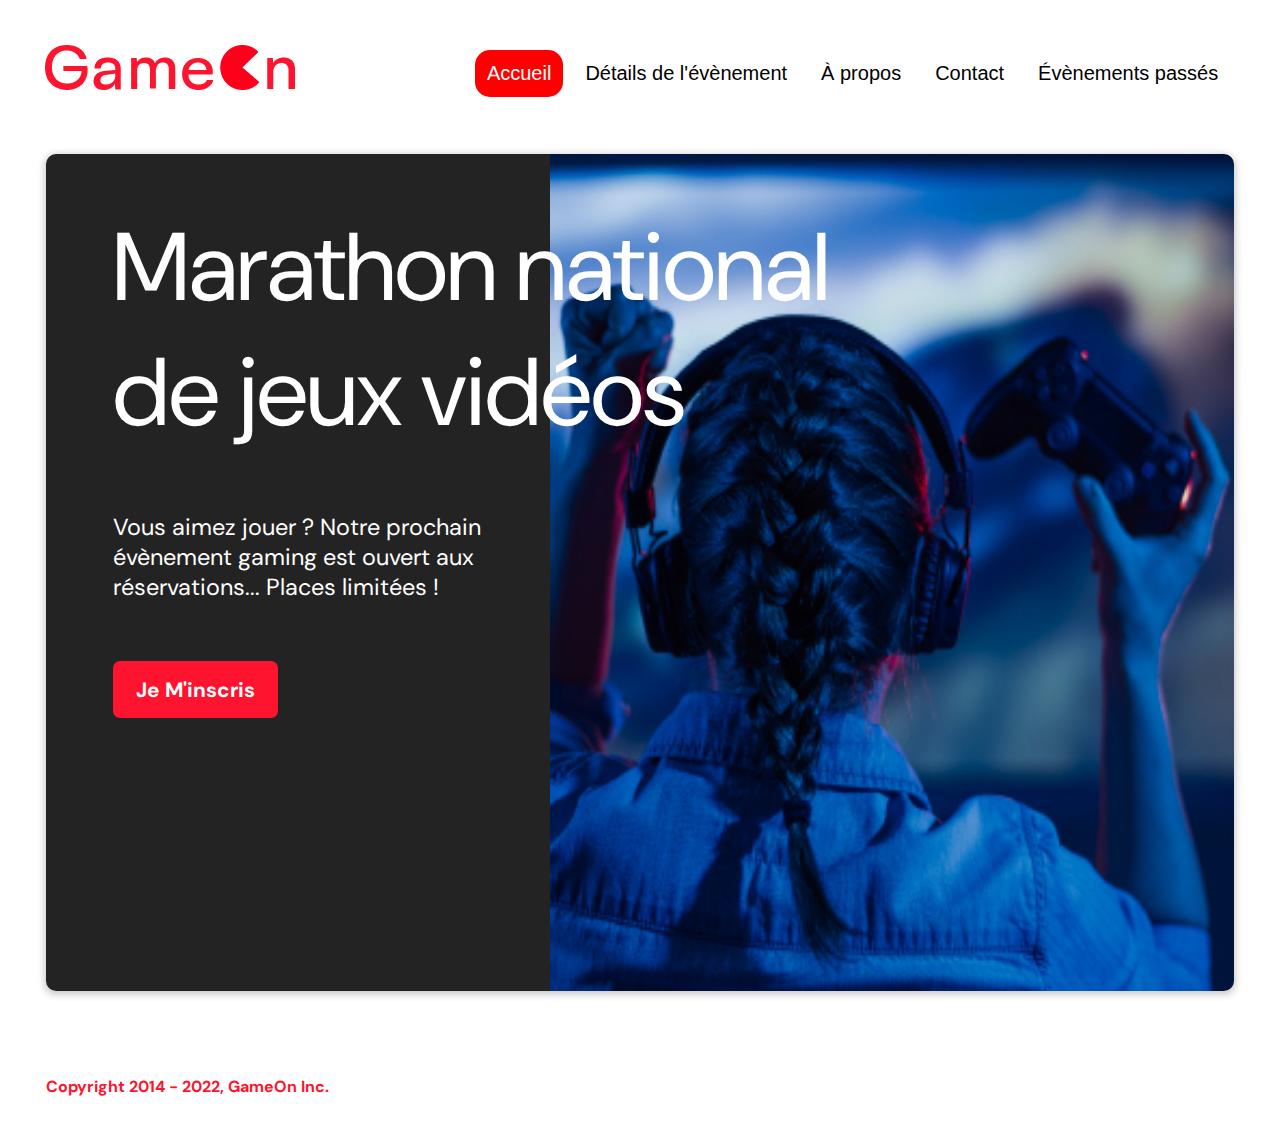
==== index.html @ fca75771 "Update - Global - Moved all elements to parent" ====
<!DOCTYPE html>
<html lang="en">
  <head>
    <meta charset="utf-8" />
    <title>Reservation</title>
    <meta name="viewport" content="width=device-width,initial-scale=1" />
    <link rel="stylesheet" href="modal.css" />
    <link rel="stylesheet" href="https://cdnjs.cloudflare.com/ajax/libs/font-awesome/4.7.0/css/font-awesome.min.css">
    <link
      href="https://fonts.googleapis.com/css?family=DM+Sans"
      rel="stylesheet"
    />
  </head>
  <body>
    <div class="topnav" id="myTopnav">
      <div class="header-logo">
      <img alt="logo" src="Logo.png" width="auto" height="auto" />
    </div>
    <div class="main-navbar">
      
      <a href="#" class="active"><span>Accueil</span></a>
      <a href="#"><span>Détails de l'évènement</span></a>
      <a href="#"><span>À propos</span></a>
      <a href="#"><span>Contact</span></a>
      <a href="#"><span>Évènements passés</span></a>
      <a href="javascript:void(0);" class="icon" onclick="editNav()">
        <i class="fa fa-bars"></i>
      </a>
    </div>
    </div>
  </div>
    <main>
      <div class="hero-section">
        <div class="hero-content">
          <h1 class="hero-headline">
            Marathon national<br>
            de jeux vidéos
          </h1>
          <p class="hero-text">
            Vous aimez jouer ? Notre prochain évènement gaming est ouvert
            aux réservations... Places limitées !
          </p>
          <button class="btn-signup modal-btn">
            je m'inscris
          </button>
        </div>
        <div class="hero-img">
          <img src="./bg_img.jpg" alt="img" />
        </div>
        <button class="btn-signup modal-btn">
          je m'inscris
        </button>
      </div>

      <div class="bground">
        <div class="content">
          <span class="close"></span>
          <div class="modal-body">
            <form
            id="formContainer"
              name="reserve"
              action="index.html"
              method="get"
            >
              <div
                class="formData">
                <label>Prénom</label><br>
                <input
                  class="text-control"
                  type="text"
                  id="first"
                  name="first"
                  minlength="2"
                /><br>
              </div>
              <div
                class="formData">
                <label>Nom</label><br>
                <input
                  class="text-control"
                  type="text"
                  id="last"
                  name="last"
                /><br>
              </div>
              <div
                class="formData">
                <label>E-mail</label><br>
                <input
                  class="text-control"
                  type="text"
                  id="email"
                  name="email"
                /><br>
              </div>
              <div
                class="formData">
                <label>Date de naissance</label><br>
                <input
                  class="text-control"
                  type="date"
                  id="birthdate"
                  name="birthdate"
                /><br>
              </div>
              <div
                class="formData">
                <label>À combien de tournois GameOn avez-vous déjà participé ?</label><br>
                <input type="number" class="text-control" id="quantity" name="quantity" min="0" max="99">
              </div>
              <p class="text-label">A quel tournoi souhaitez-vous participer cette année ?</p>
              <div
                class="formData">
                <input
                  class="checkbox-input"
                  type="radio"
                  id="location1"
                  name="location"
                  value="New York"
                />
                <label class="checkbox-label" for="location1">
                  <span class="checkbox-icon"></span>
                  New York</label
                >
                <input
                  class="checkbox-input"
                  type="radio"
                  id="location2"
                  name="location"
                  value="San Francisco"
                />
                <label class="checkbox-label" for="location2">
                  <span class="checkbox-icon"></span>
                  San Francisco</label
                >
                <input
                  class="checkbox-input"
                  type="radio"
                  id="location3"
                  name="location"
                  value="Seattle"
                />
                <label class="checkbox-label" for="location3">
                  <span class="checkbox-icon"></span>
                  Seattle</label
                >
                <input
                  class="checkbox-input"
                  type="radio"
                  id="location4"
                  name="location"
                  value="Chicago"
                />
                <label class="checkbox-label" for="location4">
                  <span class="checkbox-icon"></span>
                  Chicago</label
                >
                <input
                  class="checkbox-input"
                  type="radio"
                  id="location5"
                  name="location"
                  value="Boston"
                />
                <label class="checkbox-label" for="location5">
                  <span class="checkbox-icon"></span>
                  Boston</label
                >
                <input
                  class="checkbox-input"
                  type="radio"
                  id="location6"
                  name="location"
                  value="Portland"
                />
                <label class="checkbox-label" for="location6">
                  <span class="checkbox-icon"></span>
                  Portland</label
                >
              </div>

              <div
                class="formData">
                <input
                  class="checkbox-input"
                  type="checkbox"
                  id="checkbox1"
                  checked
                />
                <label class="checkbox2-label" for="checkbox1">
                  <span class="checkbox-icon"></span>
                  J'ai lu et accepté les conditions d'utilisation.
                </label>
                <br>
                <input class="checkbox-input" type="checkbox" id="checkbox2" />
                <label class="checkbox2-label" for="checkbox2">
                  <span class="checkbox-icon"></span>
                  Je Je souhaite être prévenu des prochains évènements.
                </label>
                <br>
              </div>
              <input
                class="btn-submit"
                type="submit"
                class="button"
                value="C'est parti"
              />
            </form>
            <span class="validation-msg">Merci pour votre inscription</span>
            <button class="button validation-button">Fermer</button>
          </div>
        </div>
      </div>
    </main>
    <footer>
      <p class="copyrights">
        Copyright 2014 - 2022, GameOn Inc.
      </p>
    </footer>
    <script src="modal.js"></script>
  </body>
</html>
---- modal.css ----
:root {
  --font-default: "DM Sans", Arial, Helvetica, sans-serif;
  --font-slab: var(--font-default);
  --modal-duration: 0.8s;
}
* {
  box-sizing: border-box;
  margin: 0;
  padding: 0;
}

button {
  all: unset;
}

button:focus {
  outline: revert;
}
/* Landing Page */

.invalid {
  border: 2px solid #ff4e60;
}

.error-message {
  color: #ff4e60;
  font-size: 10px;
  line-height: 14px;
  font-weight: 400;
}

.no-scroll {
  overflow: hidden;
  height: 100vh;
}

.validation-button {
  position: absolute;
  bottom: 30px;
  width: 182px;
  padding: 11px 0 !important;
  display: flex;
  align-items: center;
  justify-content: center;
  left: calc(50% - 91px);
}

.validation-msg {
  margin: 331px auto 0 auto;
  font-size: 36px;
  font-weight: 400;
  line-height: 51px;
  width: 100%;
  max-width: 273px;
  text-align: center;
}

body {
  margin: 0;
  display: flex;
  flex-direction: column;
  background-image: url("background.png");
  font-family: var(--font-default);
  font-size: 18px;
  max-width: 1300px;
  margin: 0 auto;
}

p {
  margin-bottom: 0;
  padding: 0.5vw;
}

img {
  padding-right: 1rem;
}

.topnav {
  overflow: hidden;
  margin: 3.5%;
}
.header-logo {
  float: left;
}
.main-navbar {
  float: right;
}
.topnav a {
  float: left;
  display: block;
  color: #000000;
  text-align: center;
  padding: 12px 12px;
  margin: 5px;
  text-decoration: none;
  font-size: 20px;
  font-family: Roboto, sans-serif;
}

.topnav a:hover {
  background-color: #ff0000;
  color: #ffffff;
  border-radius: 15px;
}

.topnav a.active {
  background-color: #ff0000;
  color: #ffffff;
  border-radius: 15px;
}

.topnav .icon {
  display: none;
}

@media screen and (max-width: 768px) {
  .topnav a {
    display: none;
  }
  .topnav a.icon {
    float: right;
    display: block;
  }
}

@media screen and (max-width: 768px) {
  .topnav.responsive {
    position: relative;
  }
  .topnav.responsive .icon {
    position: absolute;
    right: 0;
    top: 0;
  }
  .topnav.responsive a {
    float: none;
    display: block;
    text-align: left;
  }
}
@media screen and (max-width: 540px) {
  .topnav a {
    display: none;
  }
  .topnav a.icon {
    float: right;
    display: block;
    margin-top: -15px;
  }
}

main {
  font-size: 130%;
  font-weight: bolder;
  color: black;
  padding-top: 0.5vw;
  padding-left: 2vw;
  padding-right: 2vw;
  margin: 1px 20px 15px;
  border-radius: 2rem;
  text-align: justify;
}

.modal-btn {
  font-size: 145%;
  background: #fe142f;
  display: flex;
  margin: auto;
  padding: 2em;
  color: #fff;
  padding: 0.75rem 2.5rem;
  border-radius: 1rem;
  cursor: pointer;
}

.modal-btn:hover {
  background: #3876ac;
}

.footer {
  margin: 20px;
  padding: 10px;
  font-family: var(--font-slab);
}

/* Modal form */

.button {
  background: #fe142f;
  margin-top: 0.5em;
  padding: 1em;
  color: #fff;
  border-radius: 15px;
  cursor: pointer;
  font-size: 16px;
}

.button:hover {
  background: #3876ac;
}

.smFont {
  font-size: 16px;
}

.bground {
  display: none;
  position: fixed;
  z-index: 1;
  left: 0;
  top: 0;
  height: 100vh;
  width: 100vw;
  overflow: auto;
  background-color: rgba(26, 39, 156, 0.4);
}

.content {
  margin: auto auto;
  width: 100%;
  max-width: 500px;
  height: 100vh;
  max-height: 850px;
  animation-name: modalopen;
  animation-duration: var(--modal-duration);
  background: #232323;
  border-radius: 10px;
  overflow: hidden;
  overflow-y: auto;
  position: relative;
  color: #fff;
}

.modal-body {
  position: relative;
  min-height: calc(100% - 30px);
  display: flex;
  flex-direction: column;
  padding: 15px 38px;
  margin: 15px auto;
}

label {
  font-family: var(--font-default);
  font-size: 17px;
  font-weight: normal;
  display: inline-block;
  margin-bottom: 11px;
}
input {
  padding: 8px;
  border: 0.8px solid #ccc;
  outline: none;
}
.text-control {
  margin: 0;
  padding: 8px;
  width: 100%;
  border-radius: 8px;
  font-size: 20px;
  height: 48px;
}
.formData[data-error]::after {
  content: attr(data-error);
  font-size: 0.4em;
  color: #e54858;
  display: block;
  margin-top: 7px;
  margin-bottom: 7px;
  text-align: right;
  line-height: 0.3;
  opacity: 0;
  transition: 0.3s;
}
.formData[data-error-visible="true"]::after {
  opacity: 1;
}
.formData[data-error-visible="true"] .text-control {
  border: 2px solid #e54858;
}
.checkbox-label,
.checkbox2-label {
  position: relative;
  margin-left: 36px;
  font-size: 12px;
  font-weight: normal;
}
.checkbox-label .checkbox-icon,
.checkbox2-label .checkbox-icon {
  display: block;
  width: 20px;
  height: 20px;
  border: 2px solid #279e7a;
  border-radius: 50%;
  text-indent: 29px;
  white-space: nowrap;
  position: absolute;
  left: -30px;
  top: -1px;
  transition: 0.3s;
}
.checkbox-label .checkbox-icon::after,
.checkbox2-label .checkbox-icon::after {
  content: "";
  width: 13px;
  height: 13px;
  background-color: #279e7a;
  border-radius: 50%;
  text-indent: 29px;
  white-space: nowrap;
  position: absolute;
  left: 50%;
  top: 50%;
  transform: translate(-50%, -50%);
  transition: 0.3s;
  opacity: 0;
}
.checkbox-input {
  display: none;
}
.checkbox-input:checked + .checkbox-label .checkbox-icon::after,
.checkbox-input:checked + .checkbox2-label .checkbox-icon::after {
  opacity: 1;
}
.checkbox-input:checked + .checkbox2-label .checkbox-icon {
  background: #279e7a;
}
.checkbox2-label .checkbox-icon {
  border-radius: 4px;
  border: 0;
  background: #c4c4c4;
}
.checkbox2-label .checkbox-icon::after {
  width: 7px;
  height: 4px;
  border-radius: 2px;
  background: transparent;
  border: 2px solid transparent;
  border-bottom-color: #fff;
  border-left-color: #fff;
  transform: rotate(-55deg);
  left: 21%;
  top: 19%;
}
.close {
  position: absolute;
  z-index: 4;
  right: 15px;
  top: 15px;
  width: 32px;
  height: 32px;
  opacity: 1;
  cursor: pointer;
  transform: scale(0.7);
}
.close:before,
.close:after {
  position: absolute;
  left: 15px;
  content: " ";
  height: 33px;
  width: 3px;
  background-color: #fff;
}
.close:before {
  transform: rotate(45deg);
}
.close:after {
  transform: rotate(-45deg);
}
.btn-submit,
.btn-signup {
  background: #fe142f;
  display: block;
  margin: 0 auto;
  border-radius: 7px;
  font-size: 1rem;
  padding: 12px 82px;
  color: #fff;
  cursor: pointer;
  border: 0;
}
/* custom select styles */
.custom-select {
  position: relative;
  font-family: Arial;
  font-size: 1.1rem;
  font-weight: normal;
}

.custom-select select {
  display: none;
}
.select-selected {
  background-color: #fff;
}

/* Style the arrow inside the select element: */
.select-selected:after {
  position: absolute;
  content: "";
  top: 10px;
  right: 13px;
  width: 11px;
  height: 11px;
  border: 3px solid transparent;
  border-bottom-color: #f00;
  border-left-color: #f00;
  transform: rotate(-48deg);
  border-radius: 5px 0 5px 0;
}

/* Point the arrow upwards when the select box is open (active): */
.select-selected.select-arrow-active:after {
  transform: rotate(135deg);
  top: 13px;
}

.select-items div,
.select-selected {
  color: #000;
  padding: 11px 16px;
  border: 1px solid transparent;
  border-color: transparent transparent rgba(0, 0, 0, 0.1) transparent;
  cursor: pointer;
  border-radius: 8px;
  height: 48px;
}

/* Style items (options): */
.select-items {
  position: absolute;
  background-color: #fff;
  top: 89%;
  left: 0;
  right: 0;
  z-index: 99;
}

/* Hide the items when the select box is closed: */
.select-hide {
  display: none;
}

.select-items div:hover,
.same-as-selected {
  background-color: rgba(0, 0, 0, 0.1);
}
/* custom select end */
.text-label {
  font-weight: normal;
  font-size: 16px;
}
.hero-section {
  min-height: 93vh;
  border-radius: 10px;
  display: grid;
  grid-template-columns: repeat(12, 1fr);
  overflow: hidden;
  box-shadow: 0 2px 7px 2px rgba(0, 0, 0, 0.2);
  margin-bottom: 10px;
}
.hero-content {
  padding: 51px 67px;
  grid-column: span 4;
  background: #232323;
  color: #fff;
  position: relative;
  text-align: left;
  min-width: 424px;
}
.hero-content::after {
  content: "";
  width: 100%;
  height: 100%;
  background: #232323;
  position: absolute;
  right: -80px;
  top: 0;
}
.hero-content > * {
  position: relative;
  z-index: 1;
}
.hero-headline {
  font-size: 6rem;
  font-weight: normal;
  white-space: nowrap;
}
.hero-text {
  width: 146%;
  font-weight: normal;
  margin-top: 57px;
  padding: 0;
}
.btn-signup {
  outline: none;
  text-transform: capitalize;
  font-size: 1.3rem;
  padding: 15px 23px;
  margin: 0;
  margin-top: 59px;
}
.hero-img {
  grid-column: span 8;
}
.hero-img img {
  width: 100%;
  height: 100%;
  display: block;
  padding: 0;
}
.copyrights {
  color: #fe142f;
  padding: 0;
  font-size: 1rem;
  margin: 60px 0 30px;
  font-weight: bolder;
}
.hero-section > .btn-signup {
  display: none;
}
footer {
  padding-left: 2vw;
  padding-right: 2vw;
  margin: 0 20px;
}
@media screen and (max-width: 800px) {
  .hero-section {
    display: block;
    box-shadow: unset;
  }
  .hero-content {
    background: #fff;
    color: #000;
    padding: 20px;
  }
  .hero-content::after {
    content: unset;
  }
  .hero-content .btn-signup {
    display: none;
  }
  .hero-headline {
    font-size: 4.5rem;
    white-space: normal;
  }
  .hero-text {
    width: unset;
    font-size: 1.5rem;
  }
  .hero-img img {
    border-radius: 10px;
    margin-top: 40px;
  }
  .hero-section > .btn-signup {
    display: block;
    margin: 32px auto 10px;
    padding: 12px 35px;
  }
  .copyrights {
    margin-top: 50px;
    text-align: center;
  }
}

@keyframes modalopen {
  from {
    opacity: 0;
    transform: translateY(-150px);
  }
  to {
    opacity: 1;
  }
}
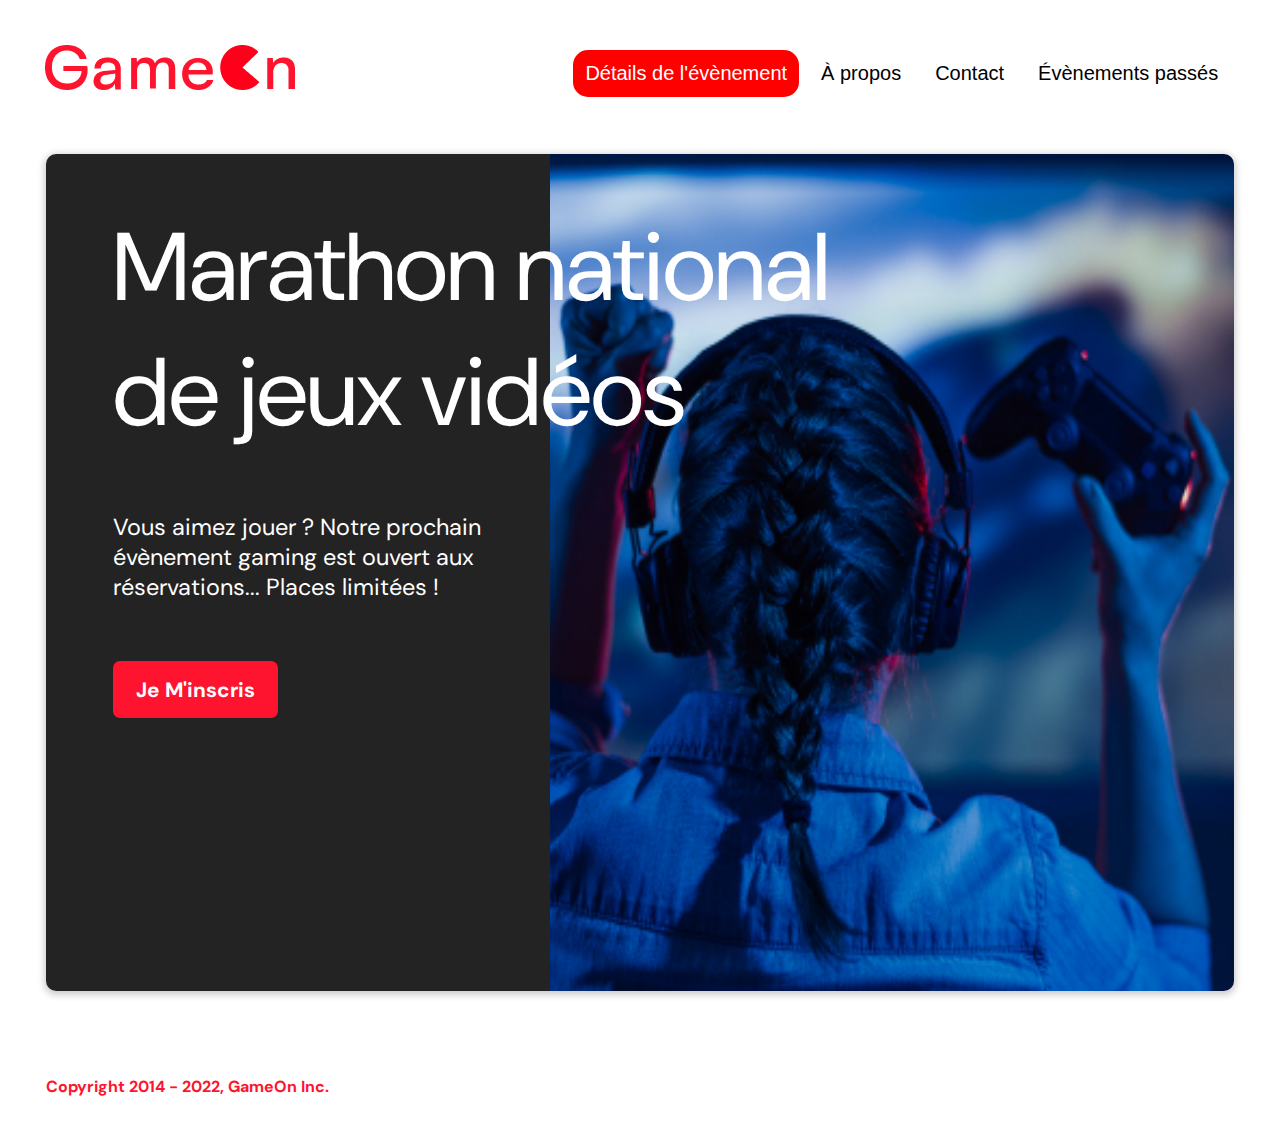
==== commit 4d06c851: "Update - HTML - Added new classes" ====
--- a/index.html
+++ b/index.html
@@ -17,9 +17,7 @@
       <img alt="logo" src="Logo.png" width="auto" height="auto" />
     </div>
     <div class="main-navbar">
-      
-      <a href="#" class="active"><span>Accueil</span></a>
-      <a href="#"><span>Détails de l'évènement</span></a>
+      <a href="#" class="active"><span>Détails de l'évènement</span></a>
       <a href="#"><span>À propos</span></a>
       <a href="#"><span>Contact</span></a>
       <a href="#"><span>Évènements passés</span></a>
@@ -98,7 +96,7 @@
                 <label>Date de naissance</label><br>
                 <input
                   class="text-control"
-                  type="date"
+                  type="text"
                   id="birthdate"
                   name="birthdate"
                 /><br>
@@ -177,10 +175,10 @@
                   <span class="checkbox-icon"></span>
                   Portland</label
                 >
-              </div>
-
-              <div
-                class="formData">
+                </br>
+              </div>
+              <div
+                class="formData terms-conditions">
                 <input
                   class="checkbox-input"
                   type="checkbox"
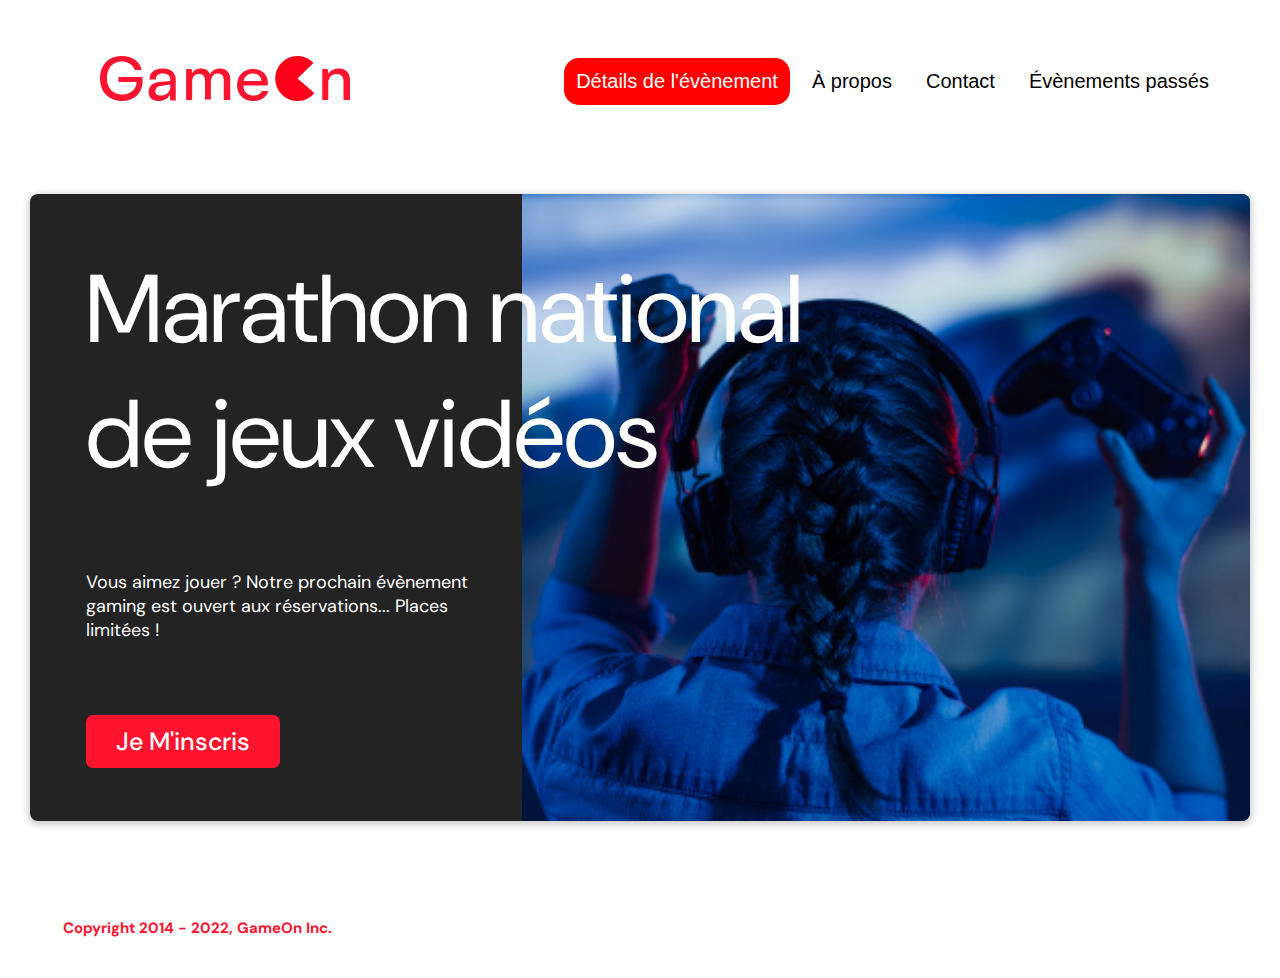
==== commit 56fa9b71: "Update - HTML - HTML validation fixes" ====
--- a/index.html
+++ b/index.html
@@ -14,7 +14,7 @@
   <body>
     <div class="topnav" id="myTopnav">
       <div class="header-logo">
-      <img alt="logo" src="Logo.png" width="auto" height="auto" />
+      <img alt="logo" src="Logo.png"/>
     </div>
     <div class="main-navbar">
       <a href="#" class="active"><span>Détails de l'évènement</span></a>
@@ -24,7 +24,6 @@
       <a href="javascript:void(0);" class="icon" onclick="editNav()">
         <i class="fa fa-bars"></i>
       </a>
-    </div>
     </div>
   </div>
     <main>
@@ -175,7 +174,6 @@
                   <span class="checkbox-icon"></span>
                   Portland</label
                 >
-                </br>
               </div>
               <div
                 class="formData terms-conditions">
@@ -198,9 +196,8 @@
                 <br>
               </div>
               <input
-                class="btn-submit"
+                class="button btn-submit"
                 type="submit"
-                class="button"
                 value="C'est parti"
               />
             </form>
--- a/modal.css
+++ b/modal.css
@@ -9,34 +9,35 @@
   padding: 0;
 }
 
+/* ----- BUTTON STYLES ----- */
 button {
   all: unset;
 }
-
+button,
+.btn-submit {
+  background: #fe142f;
+  cursor: pointer;
+  transition: 200ms ease;
+}
+button:hover,
+.btn-submit:hover {
+  background-color: #3876ac;
+}
 button:focus {
   outline: revert;
 }
-/* Landing Page */
-
-.invalid {
-  border: 2px solid #ff4e60;
-}
-
-.error-message {
-  color: #ff4e60;
-  font-size: 10px;
-  line-height: 14px;
-  font-weight: 400;
-}
-
-.no-scroll {
-  overflow: hidden;
-  height: 100vh;
-}
-
+.modal-btn {
+  font-size: 145%;
+  display: flex;
+  margin: auto;
+  padding: 2em;
+  color: #fff;
+  padding: 0.75rem 2.5rem;
+  border-radius: 1rem;
+}
 .validation-button {
   position: absolute;
-  bottom: 30px;
+  bottom: 17px;
   width: 182px;
   padding: 11px 0 !important;
   display: flex;
@@ -44,17 +45,29 @@
   justify-content: center;
   left: calc(50% - 91px);
 }
-
-.validation-msg {
-  margin: 331px auto 0 auto;
-  font-size: 36px;
-  font-weight: 400;
-  line-height: 51px;
-  width: 100%;
-  max-width: 273px;
-  text-align: center;
-}
-
+.button {
+  margin-top: auto;
+  padding: 11px 67px;
+  color: #fff;
+  border-radius: 8px;
+  font-size: 14px;
+  line-height: 18px;
+}
+.btn-submit,
+.btn-signup {
+  display: block;
+  margin: 0 auto;
+  border-radius: 7px;
+  font-size: 1rem;
+  padding: 12px 82px;
+  color: #fff;
+  border: 0;
+}
+.btn-submit {
+  margin-bottom: 17px !important;
+}
+
+/* ----- LANDING PAGE ----- */
 body {
   margin: 0;
   display: flex;
@@ -62,28 +75,25 @@
   background-image: url("background.png");
   font-family: var(--font-default);
   font-size: 18px;
-  max-width: 1300px;
+  max-width: 1440px;
   margin: 0 auto;
 }
-
 p {
   margin-bottom: 0;
   padding: 0.5vw;
 }
-
-img {
-  padding-right: 1rem;
-}
-
+main {
+  font-weight: bolder;
+  color: black;
+  text-align: justify;
+}
+
+/* ----- NAVBAR ----- */
 .topnav {
-  overflow: hidden;
-  margin: 3.5%;
-}
-.header-logo {
-  float: left;
-}
-.main-navbar {
-  float: right;
+  margin: 53px 54px 0 100px;
+  display: flex;
+  align-items: center;
+  justify-content: space-between;
 }
 .topnav a {
   float: left;
@@ -96,113 +106,110 @@
   font-size: 20px;
   font-family: Roboto, sans-serif;
 }
-
 .topnav a:hover {
   background-color: #ff0000;
   color: #ffffff;
   border-radius: 15px;
 }
-
 .topnav a.active {
   background-color: #ff0000;
   color: #ffffff;
   border-radius: 15px;
 }
-
 .topnav .icon {
   display: none;
 }
-
-@media screen and (max-width: 768px) {
-  .topnav a {
-    display: none;
-  }
-  .topnav a.icon {
-    float: right;
-    display: block;
-  }
-}
-
-@media screen and (max-width: 768px) {
-  .topnav.responsive {
-    position: relative;
-  }
-  .topnav.responsive .icon {
-    position: absolute;
-    right: 0;
-    top: 0;
-  }
-  .topnav.responsive a {
-    float: none;
-    display: block;
-    text-align: left;
-  }
-}
-@media screen and (max-width: 540px) {
-  .topnav a {
-    display: none;
-  }
-  .topnav a.icon {
-    float: right;
-    display: block;
-    margin-top: -15px;
-  }
-}
-
-main {
-  font-size: 130%;
-  font-weight: bolder;
-  color: black;
-  padding-top: 0.5vw;
-  padding-left: 2vw;
-  padding-right: 2vw;
-  margin: 1px 20px 15px;
-  border-radius: 2rem;
-  text-align: justify;
-}
-
-.modal-btn {
-  font-size: 145%;
-  background: #fe142f;
+.text-label {
+  font-weight: normal;
+  font-size: 14px;
+  padding: 11px 0 13px 0;
+}
+.hero-section {
+  max-width: 1240px;
+  max-height: 657px;
+  position: relative;
+  border-radius: 8px;
   display: flex;
-  margin: auto;
-  padding: 2em;
+  overflow: hidden;
+  margin: 84px 100px 99px 100px;
+  box-shadow: 0 2px 7px 2px rgba(0, 0, 0, 0.2);
+  background: #232323;
+}
+.hero-content {
+  padding: 53px 56px;
+  width: 100%;
   color: #fff;
-  padding: 0.75rem 2.5rem;
-  border-radius: 1rem;
-  cursor: pointer;
-}
-
-.modal-btn:hover {
-  background: #3876ac;
-}
-
-.footer {
-  margin: 20px;
-  padding: 10px;
-  font-family: var(--font-slab);
-}
-
-/* Modal form */
-
-.button {
-  background: #fe142f;
-  margin-top: 0.5em;
-  padding: 1em;
-  color: #fff;
-  border-radius: 15px;
-  cursor: pointer;
-  font-size: 16px;
-}
-
-.button:hover {
-  background: #3876ac;
-}
-
+  position: relative;
+  text-align: left;
+}
+.hero-content > * {
+  position: relative;
+  z-index: 1;
+}
+.hero-headline {
+  font-size: 96px;
+  font-weight: normal;
+  white-space: nowrap;
+}
+.hero-text {
+  font-weight: normal;
+  max-width: 430px;
+  margin: 73px 0;
+  padding: 0;
+}
+.btn-signup {
+  outline: none;
+  text-transform: capitalize;
+  font-weight: 500;
+  font-size: 25px;
+  padding: 10px 30px;
+  margin: 0;
+}
+.hero-img {
+  position: absolute;
+  right: 0;
+  top: 0;
+  height: 100%;
+  width: 60%;
+  max-width: 728px;
+}
+.hero-img img {
+  width: 100%;
+  height: 100%;
+  display: block;
+  padding: 0;
+  object-fit: cover;
+}
+.hero-section > .btn-signup {
+  display: none;
+}
+
+/* ----- MODAL ----- */
+.invalid {
+  border: 2px solid #ff4e60;
+}
+.error-message {
+  color: #ff4e60;
+  font-size: 10px;
+  line-height: 14px;
+  font-weight: 400;
+}
+.no-scroll {
+  overflow: hidden;
+  height: 100vh;
+}
+.validation-msg {
+  margin: 331px auto 0 auto;
+  font-size: 36px;
+  font-weight: 400;
+  line-height: 51px;
+  width: 100%;
+  max-width: 273px;
+  text-align: center;
+}
 .smFont {
   font-size: 16px;
 }
-
 .bground {
   display: none;
   position: fixed;
@@ -212,9 +219,7 @@
   height: 100vh;
   width: 100vw;
   overflow: auto;
-  background-color: rgba(26, 39, 156, 0.4);
-}
-
+}
 .content {
   margin: auto auto;
   width: 100%;
@@ -230,22 +235,25 @@
   position: relative;
   color: #fff;
 }
-
 .modal-body {
   position: relative;
-  min-height: calc(100% - 30px);
+  max-height: 850px;
+  height: calc(100vh - 79px);
   display: flex;
   flex-direction: column;
-  padding: 15px 38px;
-  margin: 15px auto;
-}
-
+  padding: 49px 38px 17px 38px;
+  margin: 0 auto;
+}
+
+/* ----- FORM STYLES ----- */
+.formData:nth-child(-n + 5) label {
+  margin-bottom: 17px;
+}
 label {
   font-family: var(--font-default);
-  font-size: 17px;
+  font-size: 14px;
   font-weight: normal;
   display: inline-block;
-  margin-bottom: 11px;
 }
 input {
   padding: 8px;
@@ -258,7 +266,13 @@
   width: 100%;
   border-radius: 8px;
   font-size: 20px;
-  height: 48px;
+  height: 64px;
+}
+.terms-conditions {
+  margin: 19px 0 !important;
+}
+.terms-conditions > label {
+  margin-bottom: 4px;
 }
 .formData[data-error]::after {
   content: attr(data-error);
@@ -290,7 +304,7 @@
   display: block;
   width: 20px;
   height: 20px;
-  border: 2px solid #279e7a;
+  border: 1px solid white;
   border-radius: 50%;
   text-indent: 29px;
   white-space: nowrap;
@@ -298,6 +312,9 @@
   left: -30px;
   top: -1px;
   transition: 0.3s;
+}
+.checkbox-input:checked + .checkbox-label .checkbox-icon {
+  border: 1px solid #279e7a;
 }
 .checkbox-label .checkbox-icon::after,
 .checkbox2-label .checkbox-icon::after {
@@ -368,18 +385,7 @@
 .close:after {
   transform: rotate(-45deg);
 }
-.btn-submit,
-.btn-signup {
-  background: #fe142f;
-  display: block;
-  margin: 0 auto;
-  border-radius: 7px;
-  font-size: 1rem;
-  padding: 12px 82px;
-  color: #fff;
-  cursor: pointer;
-  border: 0;
-}
+
 /* custom select styles */
 .custom-select {
   position: relative;
@@ -387,7 +393,6 @@
   font-size: 1.1rem;
   font-weight: normal;
 }
-
 .custom-select select {
   display: none;
 }
@@ -415,7 +420,6 @@
   transform: rotate(135deg);
   top: 13px;
 }
-
 .select-items div,
 .select-selected {
   color: #000;
@@ -441,129 +445,143 @@
 .select-hide {
   display: none;
 }
-
 .select-items div:hover,
 .same-as-selected {
   background-color: rgba(0, 0, 0, 0.1);
 }
 /* custom select end */
-.text-label {
-  font-weight: normal;
-  font-size: 16px;
-}
-.hero-section {
-  min-height: 93vh;
-  border-radius: 10px;
-  display: grid;
-  grid-template-columns: repeat(12, 1fr);
-  overflow: hidden;
-  box-shadow: 0 2px 7px 2px rgba(0, 0, 0, 0.2);
-  margin-bottom: 10px;
-}
-.hero-content {
-  padding: 51px 67px;
-  grid-column: span 4;
-  background: #232323;
-  color: #fff;
-  position: relative;
-  text-align: left;
-  min-width: 424px;
-}
-.hero-content::after {
-  content: "";
-  width: 100%;
-  height: 100%;
-  background: #232323;
-  position: absolute;
-  right: -80px;
-  top: 0;
-}
-.hero-content > * {
-  position: relative;
-  z-index: 1;
-}
-.hero-headline {
-  font-size: 6rem;
-  font-weight: normal;
-  white-space: nowrap;
-}
-.hero-text {
-  width: 146%;
-  font-weight: normal;
-  margin-top: 57px;
-  padding: 0;
-}
-.btn-signup {
-  outline: none;
-  text-transform: capitalize;
-  font-size: 1.3rem;
-  padding: 15px 23px;
-  margin: 0;
-  margin-top: 59px;
-}
-.hero-img {
-  grid-column: span 8;
-}
-.hero-img img {
-  width: 100%;
-  height: 100%;
-  display: block;
-  padding: 0;
+
+/* ----- FOOTER ----- */
+footer {
+  margin: 0 0 40px 63px;
+  font-family: var(--font-slab);
 }
 .copyrights {
   color: #fe142f;
   padding: 0;
-  font-size: 1rem;
-  margin: 60px 0 30px;
-  font-weight: bolder;
-}
-.hero-section > .btn-signup {
-  display: none;
-}
-footer {
-  padding-left: 2vw;
-  padding-right: 2vw;
-  margin: 0 20px;
-}
-@media screen and (max-width: 800px) {
+  font-size: 15px;
+  font-weight: 500;
+  line-height: 17.6px;
+  font-weight: bold;
+}
+
+/* ----- RESPONSIVE ----- */
+@media screen and (max-width: 1400px) {
+  .content {
+    height: unset;
+    min-height: 850px;
+  }
   .hero-section {
+    margin: 84px 30px 99px 30px;
+  }
+}
+@media screen and (max-width: 1115px) {
+  .topnav {
+    margin: 33px 30px 0 30px;
+  }
+  .topnav img {
+    height: 19px;
+  }
+  .topnav a {
+    display: none;
+  }
+  .topnav a.icon {
+    float: right;
     display: block;
+    color: #ff0000;
+    margin: 0;
+    padding: 0;
+  }
+}
+@media screen and (max-width: 1200px) {
+  .text-control {
+    height: 50px;
+  }
+  .hero-content {
+    color: black;
+    padding: 0;
+  }
+  .hero-section {
+    margin: 28px 30px 0 30px;
+    display: flex;
+    flex-direction: column;
+    box-shadow: none;
+    background: none;
+    max-height: none;
+    overflow: visible;
     box-shadow: unset;
   }
-  .hero-content {
-    background: #fff;
-    color: #000;
-    padding: 20px;
-  }
-  .hero-content::after {
-    content: unset;
-  }
-  .hero-content .btn-signup {
+  .content {
+    margin: 79px auto 0 auto;
+  }
+  .modal-btn {
     display: none;
   }
+  .hero-text {
+    font-size: 13px;
+    line-height: 17px;
+    max-width: 341px;
+  }
+  .hero-img {
+    position: relative;
+    width: 100%;
+    max-height: 329px;
+    max-width: none;
+    border-radius: 8px;
+    display: flex;
+    align-items: center;
+    overflow: hidden;
+  }
+  .hero-section > .btn-signup {
+    display: flex;
+    margin: 29px auto 29px auto;
+  }
   .hero-headline {
-    font-size: 4.5rem;
-    white-space: normal;
+    font-size: 40px;
+    line-height: 52px;
+    white-space: wrap;
   }
   .hero-text {
-    width: unset;
-    font-size: 1.5rem;
-  }
-  .hero-img img {
-    border-radius: 10px;
-    margin-top: 40px;
-  }
-  .hero-section > .btn-signup {
+    margin: 17px 0 40px 0;
+  }
+  footer {
+    margin: 0 auto 32px auto;
+  }
+}
+@media screen and (max-width: 875px) {
+  .content {
+    border-radius: 10px 10px 0 0;
+  }
+  .terms-conditions > label {
+    margin-bottom: 10px;
+  }
+  .modal-body {
+    overflow-y: auto;
+  }
+}
+@media screen and (max-width: 768px) {
+  .topnav.responsive {
+    position: relative;
+  }
+  .topnav.responsive a {
+    float: none;
     display: block;
-    margin: 32px auto 10px;
-    padding: 12px 35px;
-  }
-  .copyrights {
-    margin-top: 50px;
-    text-align: center;
-  }
-}
-
+    text-align: left;
+  }
+}
+@media screen and (max-width: 540px) {
+  .topnav a {
+    display: none;
+  }
+  .topnav a.icon {
+    float: right;
+    display: block;
+    margin: 0;
+    padding: 0;
+  }
+}
+
+/* ----- ANIMATIONS ----- */
 @keyframes modalopen {
   from {
     opacity: 0;
